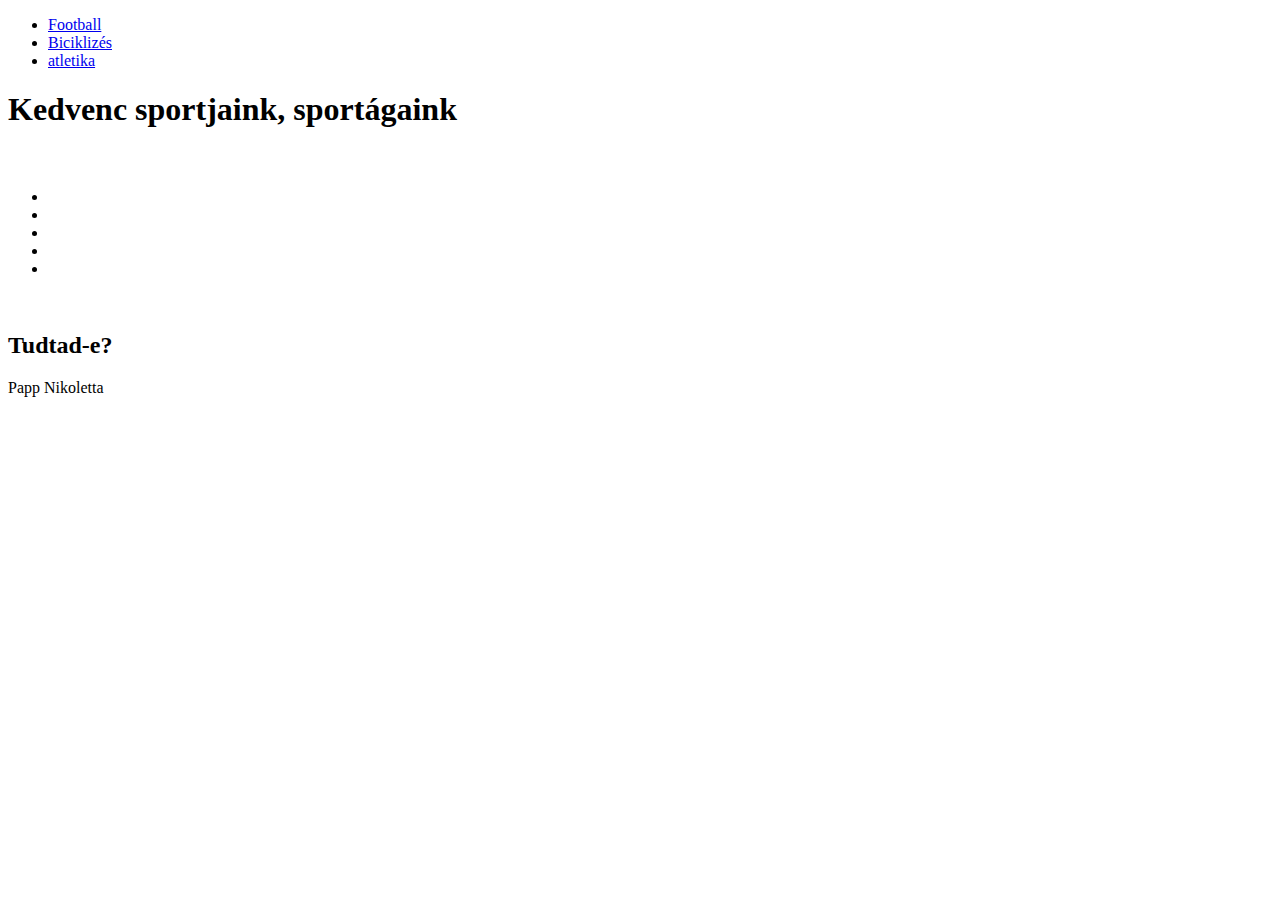
==== atletika.html @ ec19a799 "teszt" ====
<!DOCTYPE html>
<html lang="hu">
<head>
    <meta charset="UTF-8">
    <meta name="description" content="Teamwork">
  <meta name="keywords" content="Sport">
  <meta name="author" content="Us">
    <meta http-equiv="X-UA-Compatible" content="IE=edge">
    <meta name="viewport" content="width=device-width, initial-scale=1.0">
    <title>Sportok\\Csapatmunka</title>
</head>
<body>
    
    <nav>
        <ul>
            <li><a href="index.html">Football</a></li>
            <li><a href="biciklik.html">Biciklizés</a></li>
            <li><a href="atletika.html">atletika</a></li>
        </ul>

    </nav>
    <header>
        <h1>Kedvenc sportjaink, sportágaink</h1>
    </header>
    <article>
        <section class="tortenet">
            <h2></h2>
            <p></p>
            <img  class="jobbra" src="" alt="">
        </section>

        <section class="tartalom">
            <h2></h2>
           <ul class="tartalomlista">
            <li></li>
            <li></li>
            <li></li>
            <li></li>
            <li></li>
           </ul>
            <img  class="balra" src="" alt="">
        </section>

    </article>
    <aside>
        <h2>Tudtad-e?</h2>
        <p></p>
    </aside>
    <footer>Papp Nikoletta</footer>  
</body>
</html>
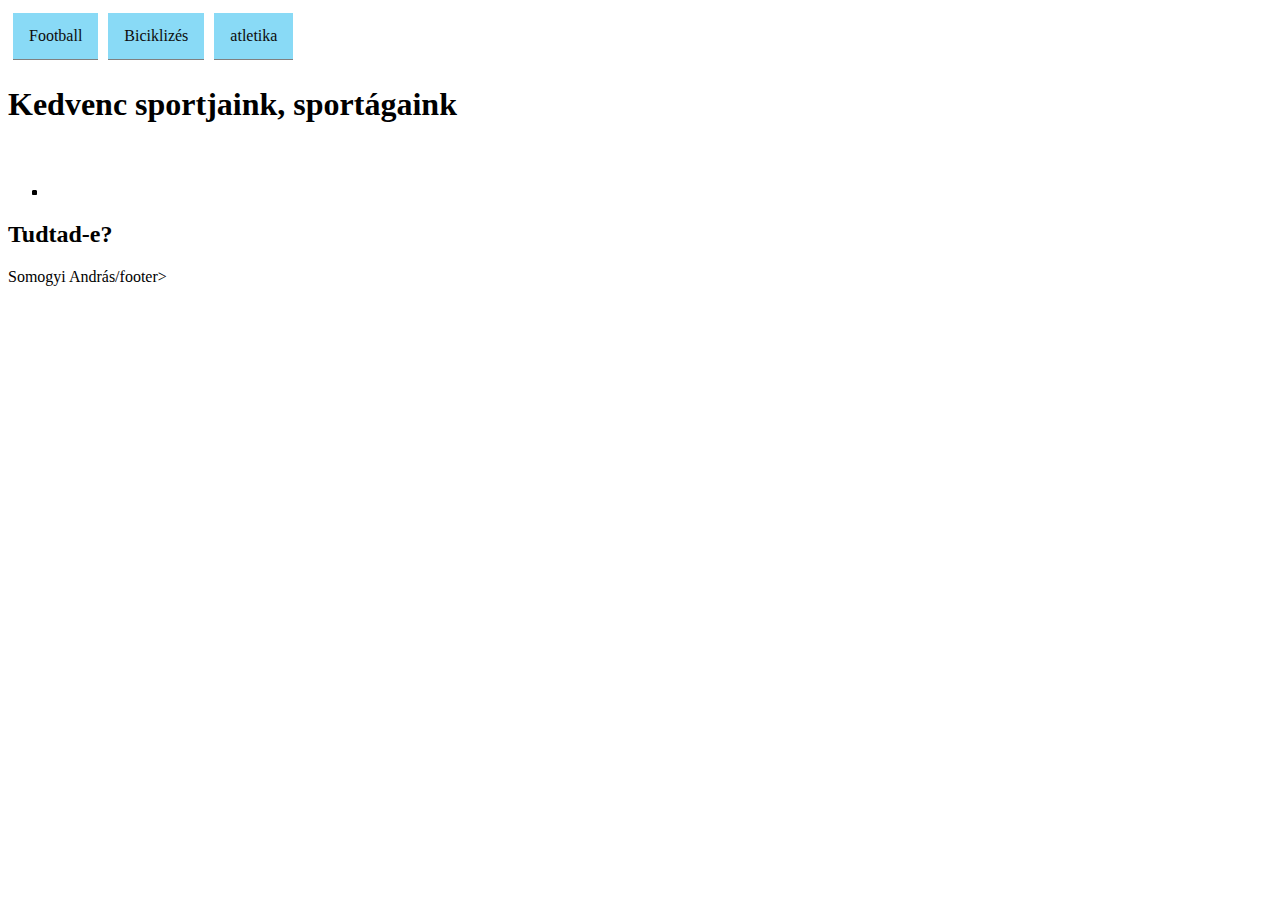
==== commit e996f765: "tartalom képekkel, saját css-el" ====
--- a/atletika.html
+++ b/atletika.html
@@ -7,12 +7,14 @@
   <meta name="author" content="Us">
     <meta http-equiv="X-UA-Compatible" content="IE=edge">
     <meta name="viewport" content="width=device-width, initial-scale=1.0">
+    <link rel="stylesheet" href="style.css">
+
     <title>Sportok\\Csapatmunka</title>
 </head>
 <body>
-    
+    <main>
     <nav>
-        <ul>
+        <ul class="menu">
             <li><a href="index.html">Football</a></li>
             <li><a href="biciklik.html">Biciklizés</a></li>
             <li><a href="atletika.html">atletika</a></li>
@@ -46,6 +48,7 @@
         <h2>Tudtad-e?</h2>
         <p></p>
     </aside>
-    <footer>Papp Nikoletta</footer>  
+    <footer>Somogyi András/footer>  
+    </main>
 </body>
 </html>--- a/style.css
+++ b/style.css
@@ -0,0 +1,46 @@
+.menu {
+  list-style-type: none;
+  margin: 0;
+  padding: 0;
+  overflow: hidden;
+  
+}
+
+li {
+  float: left;
+}
+
+li a {
+  display: block;
+  color: rgb(13, 12, 12);
+  text-align: center;
+  padding: 14px 16px;
+  text-decoration: none;
+  border-bottom: 1px groove gray;
+}
+
+li a:link{
+  background-color: rgb(137, 218, 246);
+  margin: 5px;
+}
+li a:hover {
+  background-color: rgb(45, 96, 113);
+}
+
+@media only screen and (max-width: 400px) {
+  article {
+    grid-template-columns: 3fr;
+  }
+  main {
+    display: grid;
+    grid-template-columns: 3fr;
+    grid-template-areas: 
+    "h "
+    "as"
+    "n "
+    "ar "
+    "ar"
+    "f"
+    ;
+  }
+  }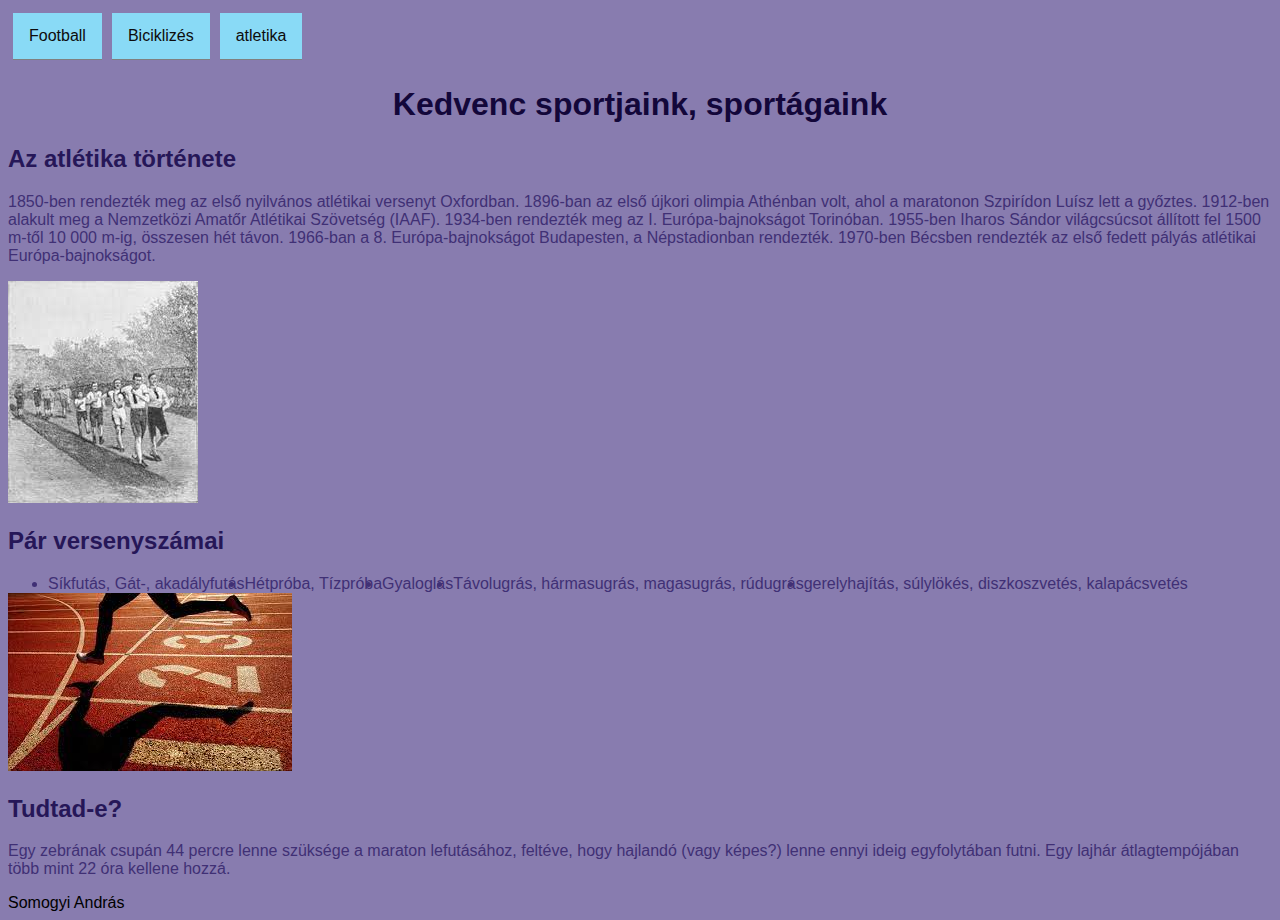
==== commit ad4c856d: "tema0 tartalom" ====
--- a/atletika.html
+++ b/atletika.html
@@ -26,29 +26,30 @@
     </header>
     <article>
         <section class="tortenet">
-            <h2></h2>
-            <p></p>
-            <img  class="jobbra" src="" alt="">
+            <h2>Az atlétika története</h2>
+            <p>1850-ben rendezték meg az első nyilvános atlétikai versenyt Oxfordban. 1896-ban az első újkori olimpia Athénban volt, ahol a maratonon Szpirídon Luísz lett a győztes. 1912-ben alakult meg a Nemzetközi Amatőr Atlétikai Szövetség (IAAF). 1934-ben rendezték meg az I. Európa-bajnokságot Torinóban. 1955-ben Iharos Sándor világcsúcsot állított fel 1500 m-től 10 000 m-ig, összesen hét távon. 1966-ban a 8. Európa-bajnokságot Budapesten, a Népstadionban rendezték. 1970-ben Bécsben rendezték az első fedett pályás atlétikai Európa-bajnokságot.</p>
+            <img  class="jobbra" src="képek/Andras/1850.jfif" alt="1850">
         </section>
 
         <section class="tartalom">
-            <h2></h2>
+            <h2>Pár versenyszámai</h2>
            <ul class="tartalomlista">
-            <li></li>
-            <li></li>
-            <li></li>
-            <li></li>
-            <li></li>
+            <li>Síkfutás, Gát-, akadályfutás</li>
+            <li>Hétpróba, Tízpróba</li>
+            <li>Gyaloglás</li>
+            <li>Távolugrás, hármasugrás, magasugrás, rúdugrás</li>
+            <li>gerelyhajítás, súlylökés, diszkoszvetés, kalapácsvetés</li>
            </ul>
-            <img  class="balra" src="" alt="">
+           <br>
+            <img  class="balra" src="képek/Andras/atletika.jfif" alt="atletika">
         </section>
 
     </article>
     <aside>
         <h2>Tudtad-e?</h2>
-        <p></p>
+        <p>Egy zebrának csupán 44 percre lenne szüksége a maraton lefutásához, feltéve, hogy hajlandó (vagy képes?) lenne ennyi ideig egyfolytában futni. Egy lajhár átlagtempójában több mint 22 óra kellene hozzá.</p>
     </aside>
-    <footer>Somogyi András/footer>  
+    <footer>Somogyi András</footer>  
     </main>
 </body>
 </html>--- a/style.css
+++ b/style.css
@@ -27,6 +27,29 @@
   background-color: rgb(45, 96, 113);
 }
 
+body{
+  background-color: rgb(136, 124, 175);
+  font-family: Nerko system-ui, -apple-system, BlinkMacSystemFont, 'Segoe UI', Roboto, Oxygen, Ubuntu, Cantarell, 'Open Sans', 'Helvetica Neue', sans-serif;
+}
+
+h2{
+  color: rgb(38, 23, 88)
+}
+
+h1{
+  color: rgb(19, 7, 58);
+  text-align: center;
+}
+
+p{
+  color: rgb(64, 48, 117);
+}
+
+ul{
+  color: rgb(64, 48, 117);
+}
+
+
 @media only screen and (max-width: 400px) {
   article {
     grid-template-columns: 3fr;
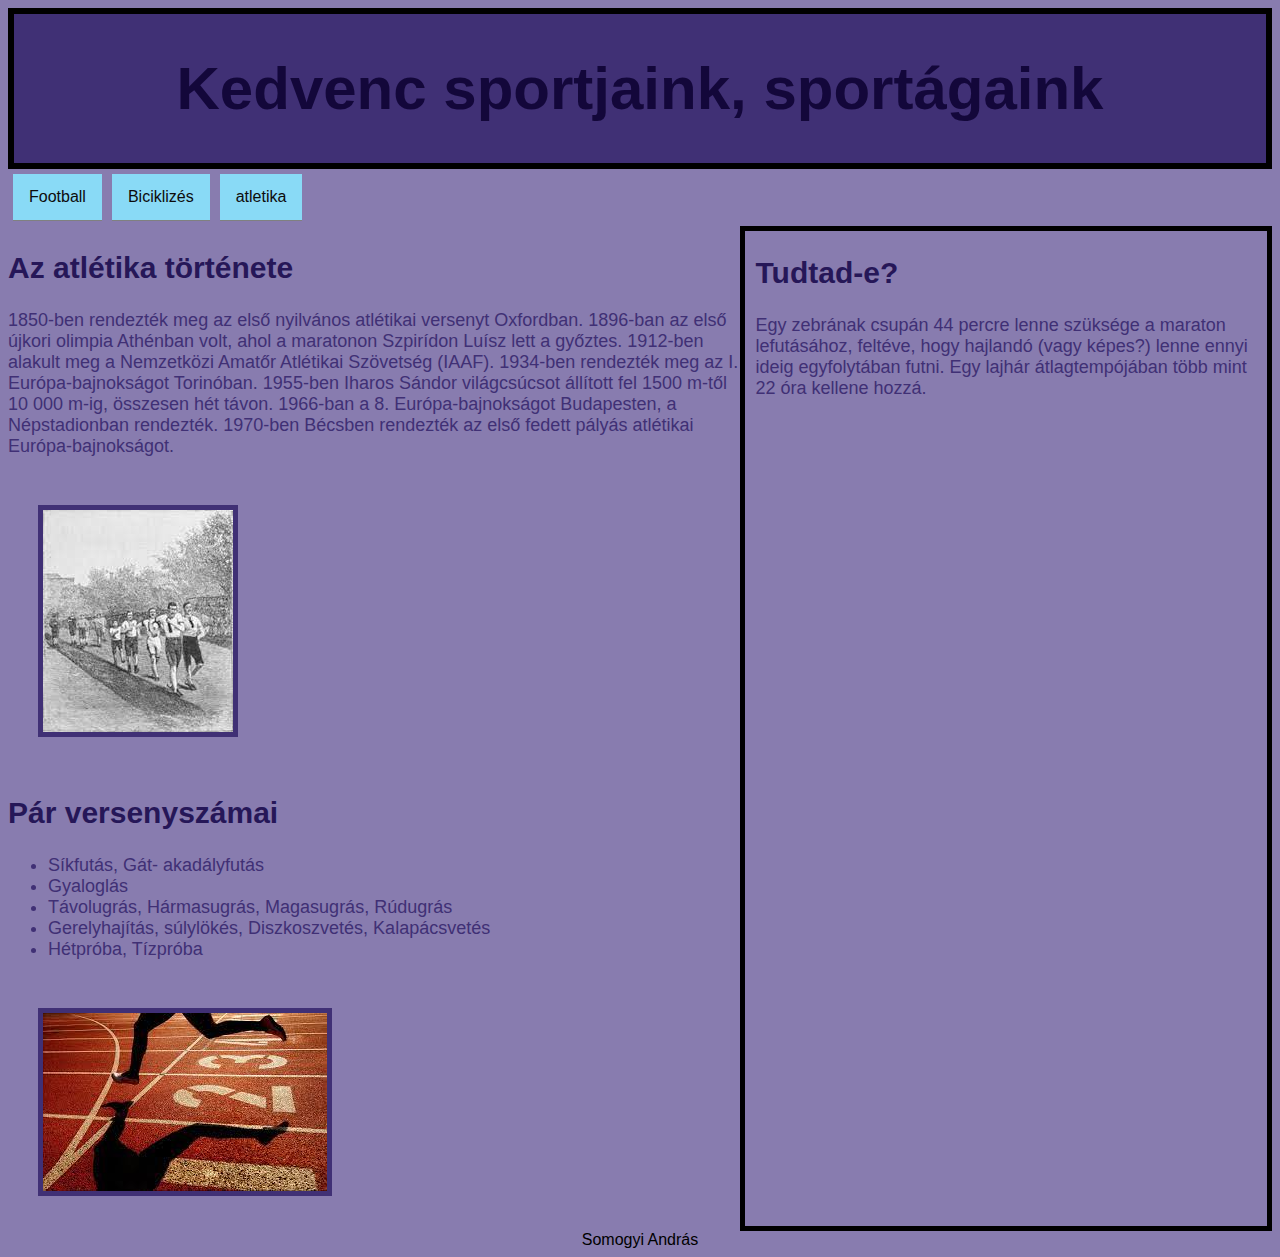
==== commit 5b7152c1: "oldalszerkezet" ====
--- a/atletika.html
+++ b/atletika.html
@@ -33,14 +33,13 @@
 
         <section class="tartalom">
             <h2>Pár versenyszámai</h2>
-           <ul class="tartalomlista">
-            <li>Síkfutás, Gát-, akadályfutás</li>
-            <li>Hétpróba, Tízpróba</li>
-            <li>Gyaloglás</li>
-            <li>Távolugrás, hármasugrás, magasugrás, rúdugrás</li>
-            <li>gerelyhajítás, súlylökés, diszkoszvetés, kalapácsvetés</li>
-           </ul>
-           <br>
+            <ul class="tartalomlista">
+                <li>Síkfutás, Gát- akadályfutás</li>
+                <li>Gyaloglás</li>
+                <li>Távolugrás, Hármasugrás, Magasugrás, Rúdugrás</li>
+                <li>Gerelyhajítás, súlylökés, Diszkoszvetés, Kalapácsvetés</li>
+                <li>Hétpróba, Tízpróba</li>
+            </ul>
             <img  class="balra" src="képek/Andras/atletika.jfif" alt="atletika">
         </section>
 
--- a/style.css
+++ b/style.css
@@ -6,7 +6,7 @@
   
 }
 
-li {
+li a {
   float: left;
 }
 
@@ -33,22 +33,74 @@
 }
 
 h2{
-  color: rgb(38, 23, 88)
+  color: rgb(38, 23, 88);
+  font-size: 30px;
 }
 
 h1{
   color: rgb(19, 7, 58);
   text-align: center;
+  font-size: 60px;
 }
 
 p{
   color: rgb(64, 48, 117);
+  font-size: 18px;
 }
 
-ul{
+.tartalom{
   color: rgb(64, 48, 117);
+  font-size: 18px;
+}
+main{
+  display: grid;
+  grid-template-columns: 2fr, 1fr;
+  grid-template-areas: 
+  "h h"
+  "n n"
+  "ar as"
+  "ar as"
+  "f f"
+  ;
 }
 
+header{
+  border: 6px solid;
+  background-color: rgb(64, 48, 117);
+  grid-area: h;
+}
+
+footer{
+  text-align: center;
+  grid-area: f;
+}
+.tartalom{
+  text-align: justify;
+ 
+}
+img{
+  border: 5px solid;
+  border-color: rgb(64, 48, 117);
+}
+
+
+
+nav {
+  padding: 0;
+  grid-area: n;
+}
+article {
+  grid-area: ar;
+}
+img{
+  margin: 30px;
+}
+
+aside {
+  padding-left: 10px;
+  border: 5px solid;
+  grid-area: as;
+}
 
 @media only screen and (max-width: 400px) {
   article {
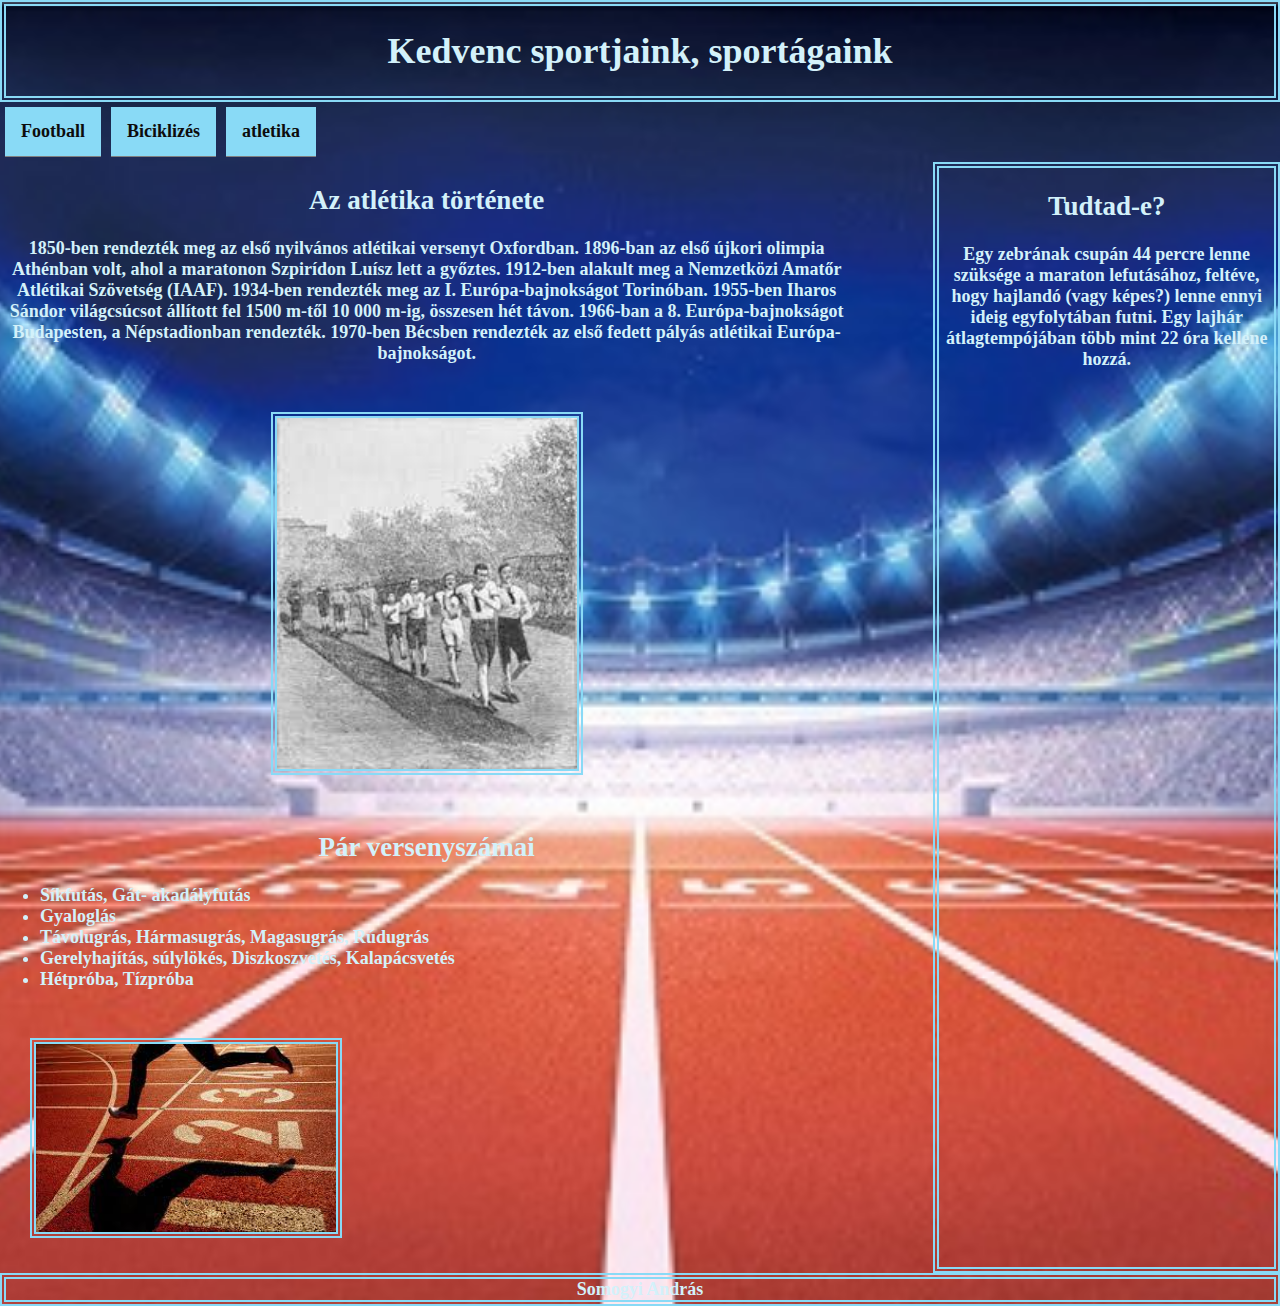
==== commit d2e7a7c9: "Az összes css" ====
--- a/atletika.html
+++ b/atletika.html
@@ -7,7 +7,7 @@
   <meta name="author" content="Us">
     <meta http-equiv="X-UA-Compatible" content="IE=edge">
     <meta name="viewport" content="width=device-width, initial-scale=1.0">
-    <link rel="stylesheet" href="style.css">
+    <link rel="stylesheet" href="style1.css">
 
     <title>Sportok\\Csapatmunka</title>
 </head>
--- a/style1.css
+++ b/style1.css
@@ -0,0 +1,126 @@
+body{
+    text-align:center ;
+      color: rgb(211, 241, 250);
+      font-size: large;
+      font-weight: bolder;
+      padding: 0;
+      margin: 0;
+      background-image: url(képek/Andras/hatter.jpg);
+  
+    /* Full height */
+    height: 100%;
+  
+    /* Center and scale the image nicely */
+    background-position: center;
+    background-repeat: no-repeat;
+    background-size: cover;
+    font-family: Cambria, Cochin, Georgia, Times, 'Times New Roman', serif;
+      
+  }
+  .menu {
+    list-style-type: none;
+    margin: 0;
+    padding: 0;
+    overflow: hidden;
+    
+  }
+  
+  li a {
+    float: left;
+  }
+  
+  li a {
+    display: block;
+    color: rgb(13, 12, 12);
+    text-align: center;
+    padding: 14px 16px;
+    text-decoration: none;
+    border-bottom: 1px groove gray;
+  }
+  
+  li a:link{
+    background-color: rgb(137, 218, 246);
+    margin: 5px;
+  }
+  li a:hover {
+    background-color: rgb(45, 96, 113);
+  }
+  .tartalom{
+      text-align: justify;
+     
+  }
+  h1{
+    text-align: center;
+  }
+  h2{
+      text-align: center;
+    }
+    .balra{
+      margin: 30px;
+      width: 300px;
+      border: 6px double rgb(137, 218, 246);
+    }
+    .jobbra{
+      margin: 30px;
+      width: 300px;
+      border: 6px double rgb(137, 218, 246);
+    }
+    
+   main {
+      display: grid;
+      grid-template-columns: 2fr 1fr;
+      grid-template-areas: 
+      "h h"
+      "n n"
+      "ar as"
+      "ar as"
+      "f f"
+      ;
+    }
+  
+    header{
+      border: 6px double rgb(137, 218, 246);
+      grid-area: h;
+    }
+    nav {
+     
+      padding: 0;
+      grid-area: n;
+    }
+    article {
+     
+      grid-area: ar;
+    }
+    img{
+      margin: 30px;
+    }
+   
+  aside {
+    margin-left: 80px;
+    border: 6px double rgb(137, 218, 246);
+    grid-area: as;
+  }
+  
+  footer{
+      
+    text-align: center;
+    border: 6px double rgb(137, 218, 246);
+      grid-area: f;
+  }
+  @media only screen and (max-width: 600px) {
+    article {
+      grid-template-columns: 3fr;
+    }
+    main {
+      display: grid;
+      grid-template-columns: 3fr;
+      grid-template-areas: 
+      "h "
+      "as"
+      "n "
+      "ar "
+      "ar"
+      "f"
+      ;
+    }
+    }